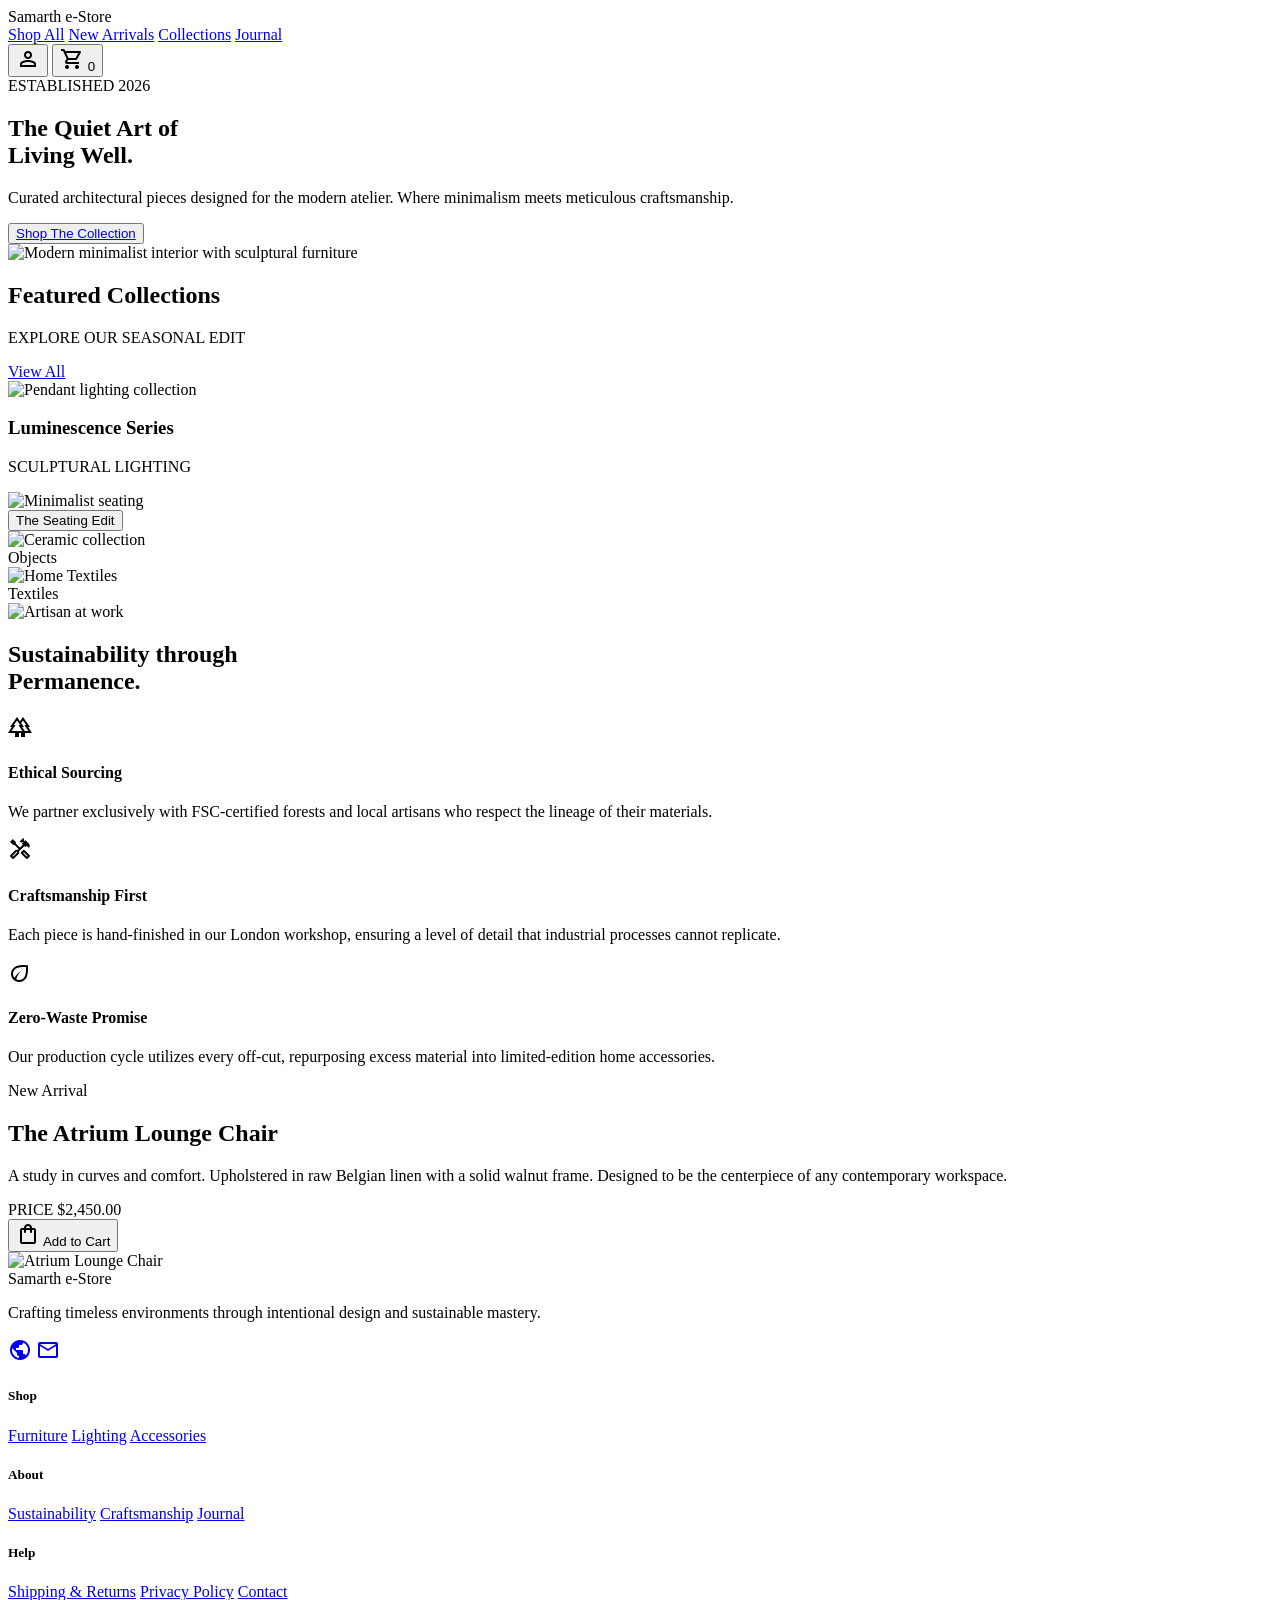
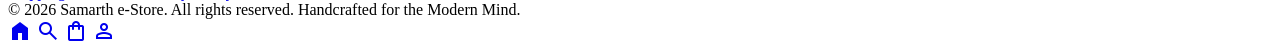
==== Samarth eStore/index.html @ be75b551 "adding product" ====
<!DOCTYPE html>
<html lang="en">
<head>
    <meta charset="UTF-8">
    <meta name="viewport" content="width=device-width, initial-scale=1.0">
    <title>Samarth e-Store</title>
    <script>
        document.addEventListener("DOMContentLoaded", () => {
            if (window.innerWidth < 768) {
                window.location.replace("src/screens/mobile_landing.html");
            } else {
                window.location.replace("src/screens/desktop_landing.html");
            }
        });
    </script>
</head>
<body style="font-family: sans-serif; display: flex; justify-content: center; align-items: center; height: 100vh; margin: 0; background: #f9fafb;">
    <p>Loading Samarth e-Store...</p>
</body>
</html>
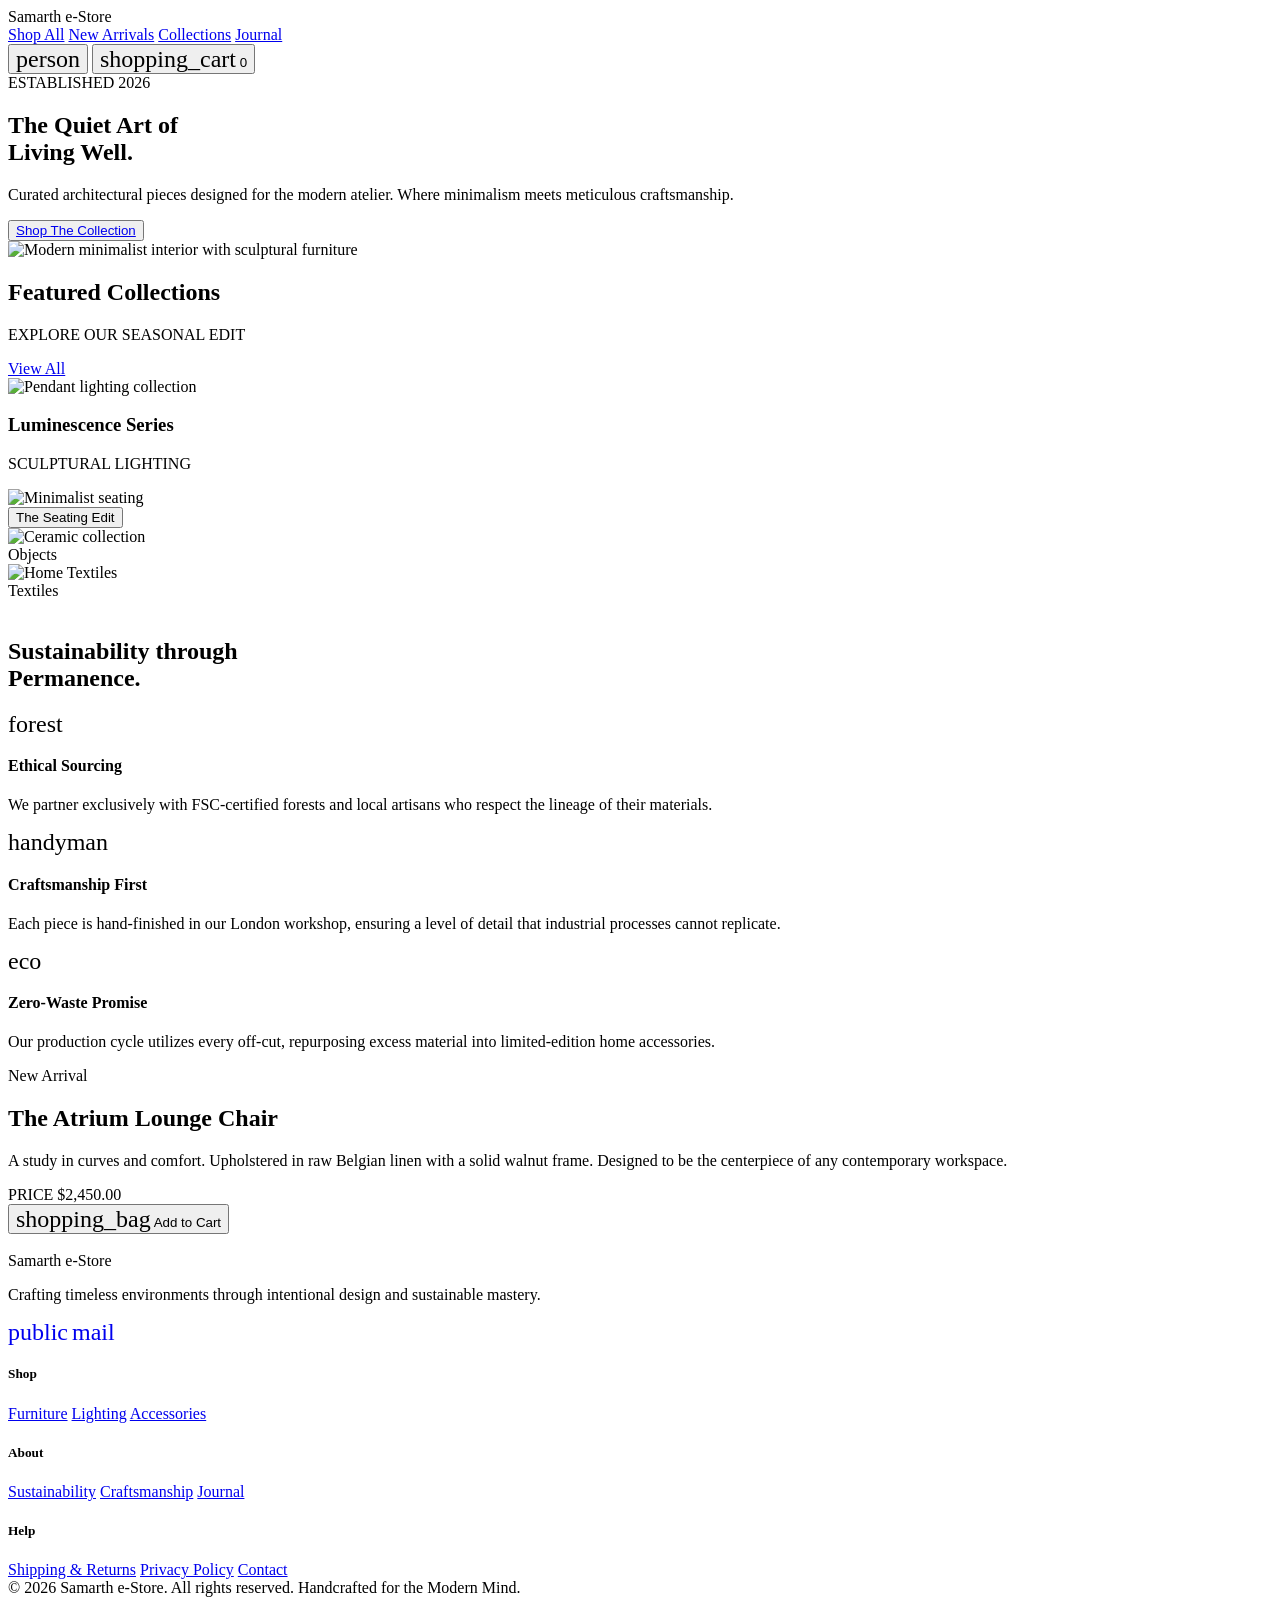
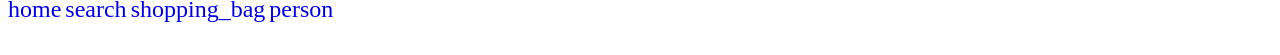
==== commit a898ab83: "adding product" ====
--- a/Samarth eStore/index.html
+++ b/Samarth eStore/index.html
@@ -16,5 +16,6 @@
 </head>
 <body style="font-family: sans-serif; display: flex; justify-content: center; align-items: center; height: 100vh; margin: 0; background: #f9fafb;">
     <p>Loading Samarth e-Store...</p>
+    
 </body>
 </html>
